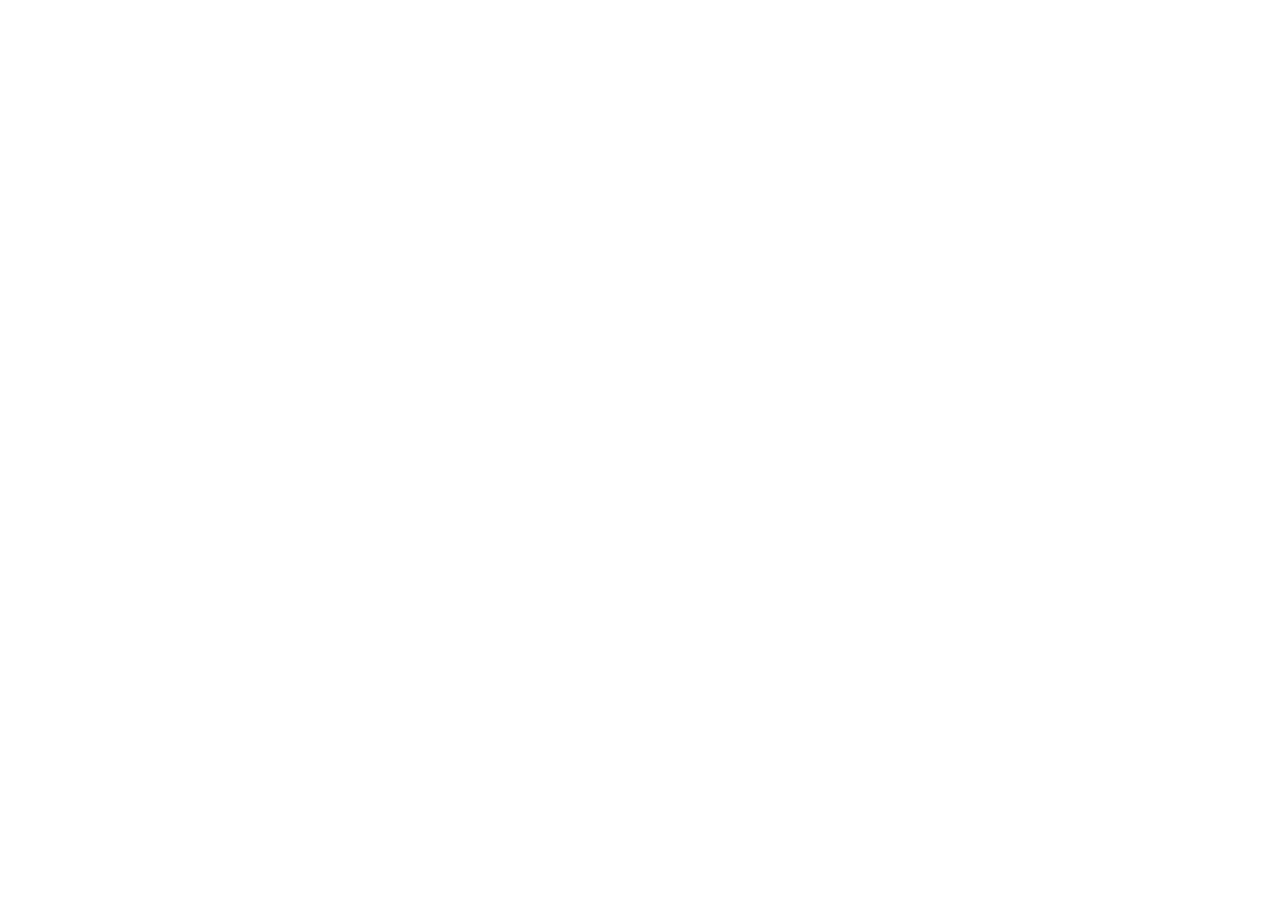
==== index.html @ 3ddba419 "Feat: Navbar (unfinished)" ====
<!DOCTYPE html>
<html lang="pt-br">
<head>
    <meta charset="UTF-8">
    <meta name="viewport" content="width=device-width, initial-scale=1.0">
    <title>Biolab</title>
    <link rel="stylesheet" href="/css/style.css">
</head>
<body>
    
</body>
</html>
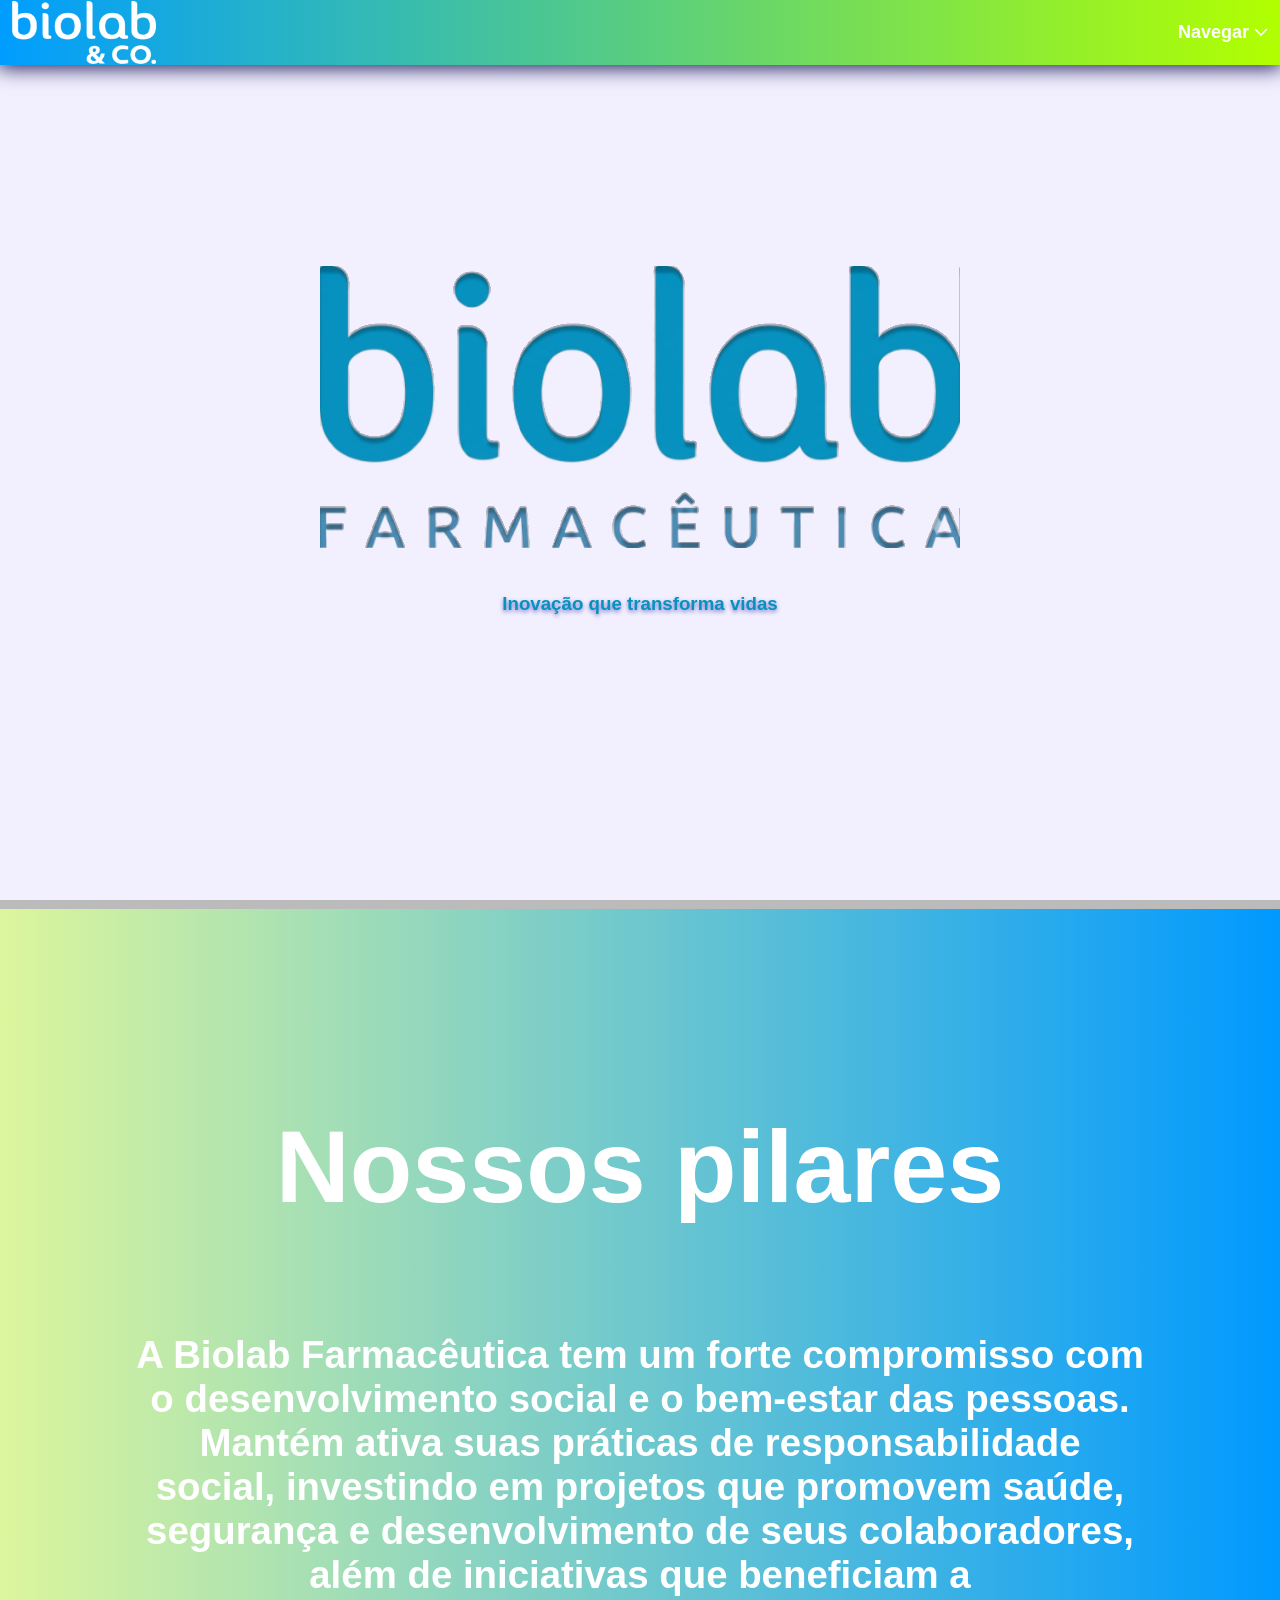
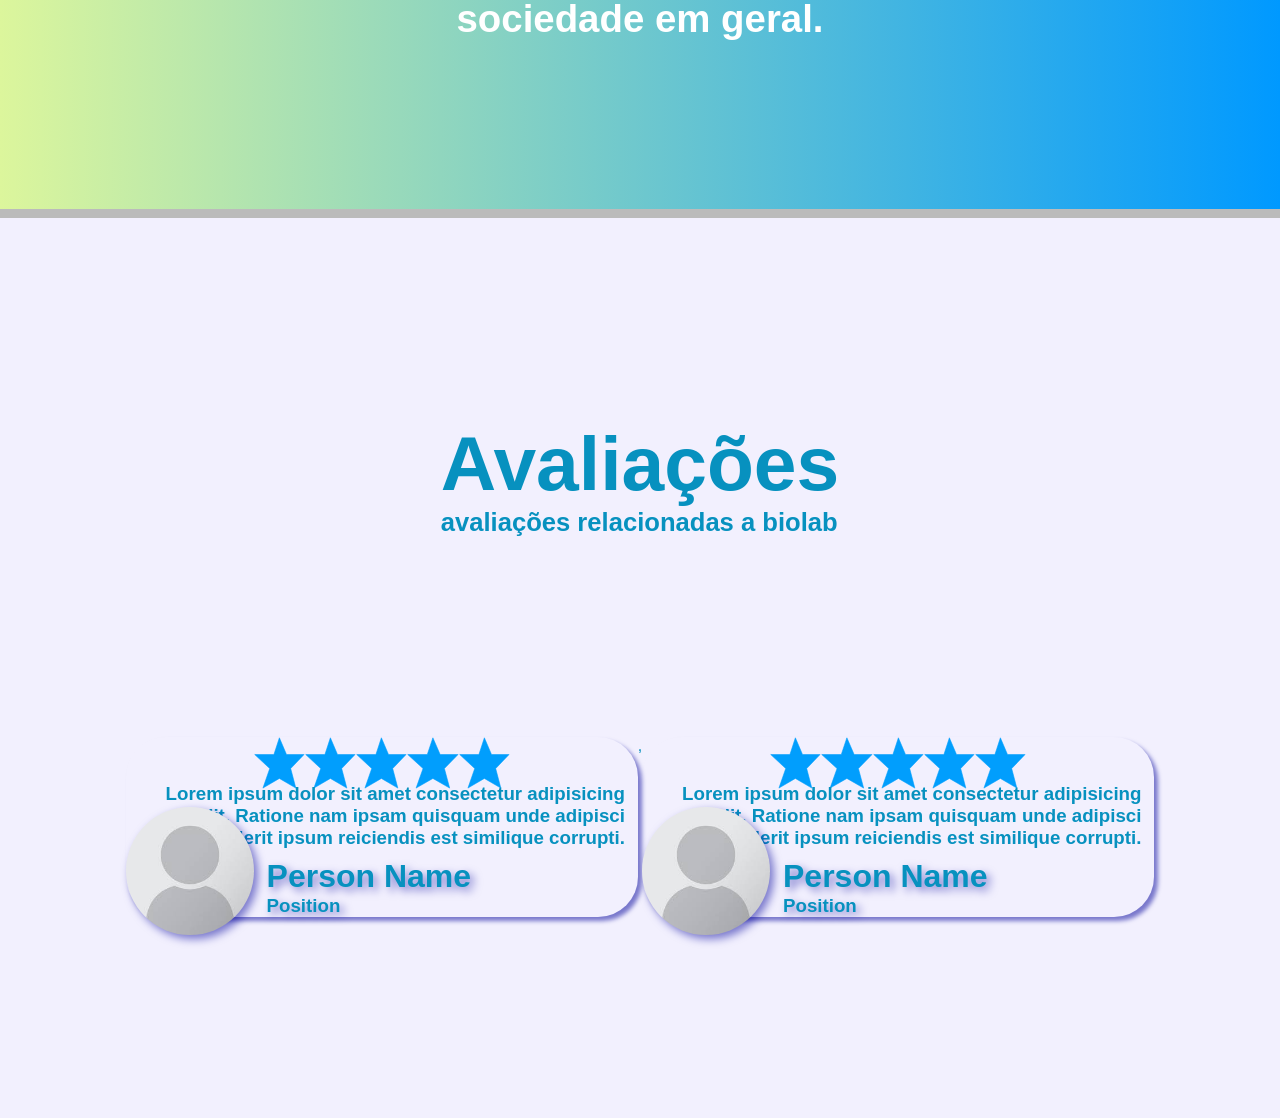
==== commit 849a5d6e: "Feat: Header, Navbar, Pillars and Testimunials." ====
--- a/index.html
+++ b/index.html
@@ -4,9 +4,17 @@
     <meta charset="UTF-8">
     <meta name="viewport" content="width=device-width, initial-scale=1.0">
     <title>Biolab</title>
-    <link rel="stylesheet" href="/css/style.css">
+    <link href="https://fonts.googleapis.com/css2?family=M+PLUS+Rounded+1c&family=Roboto:ital,wght@0,100..900;1,100..900&display=swap">
+    <link rel="stylesheet" href="/index.css">
+    <script type="module" src="./index.js"></script>
 </head>
 <body>
+    <app-navbar></app-navbar>
     
+    <div class="main">
+        <app-header></app-header>
+        <app-pillars></app-pillars>
+        <app-testimonials></app-testimonials>
+    </div>
 </body>
 </html>
--- a/index.css
+++ b/index.css
@@ -0,0 +1,12 @@
+*{
+    font-family: "Roboto", sans-serif;
+
+    margin: 0;
+    padding: 0;
+    box-sizing: border-box;
+    position: static;
+}
+
+body{
+    background: #F2F0FE;
+}
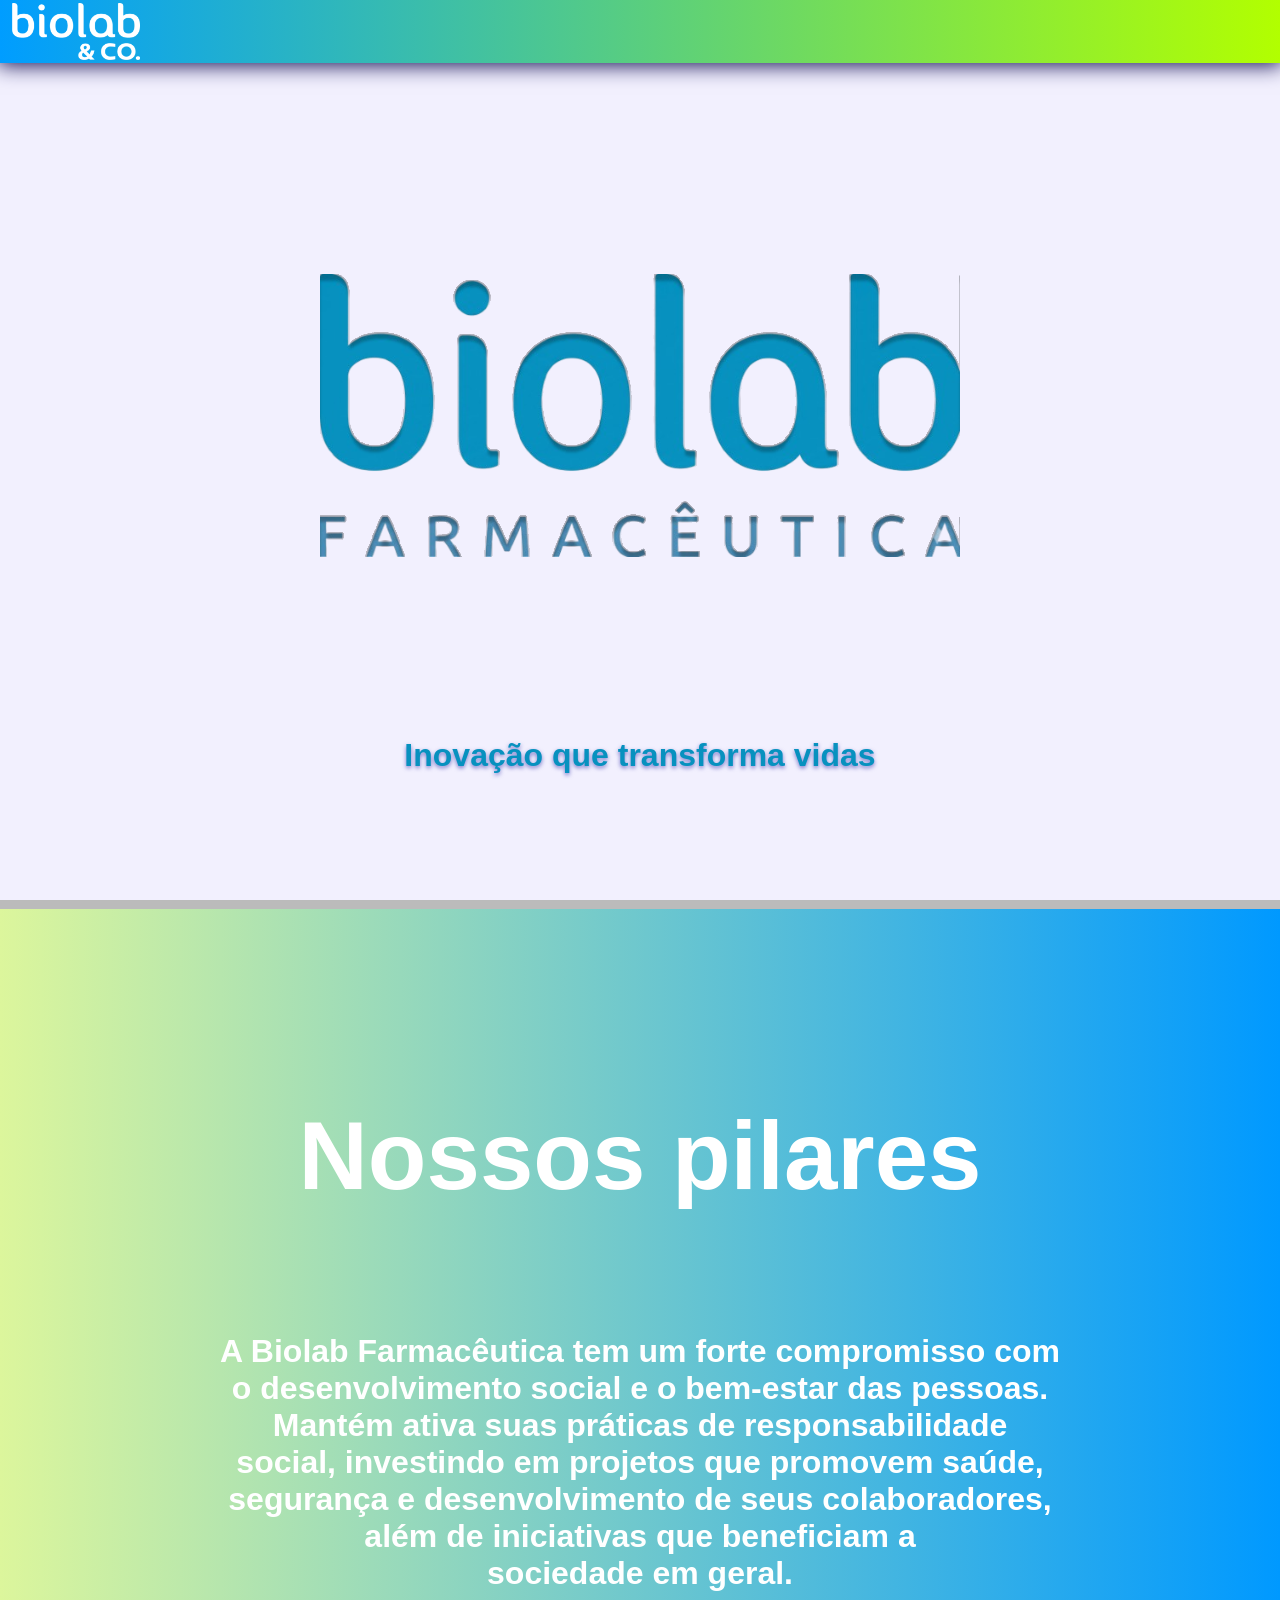
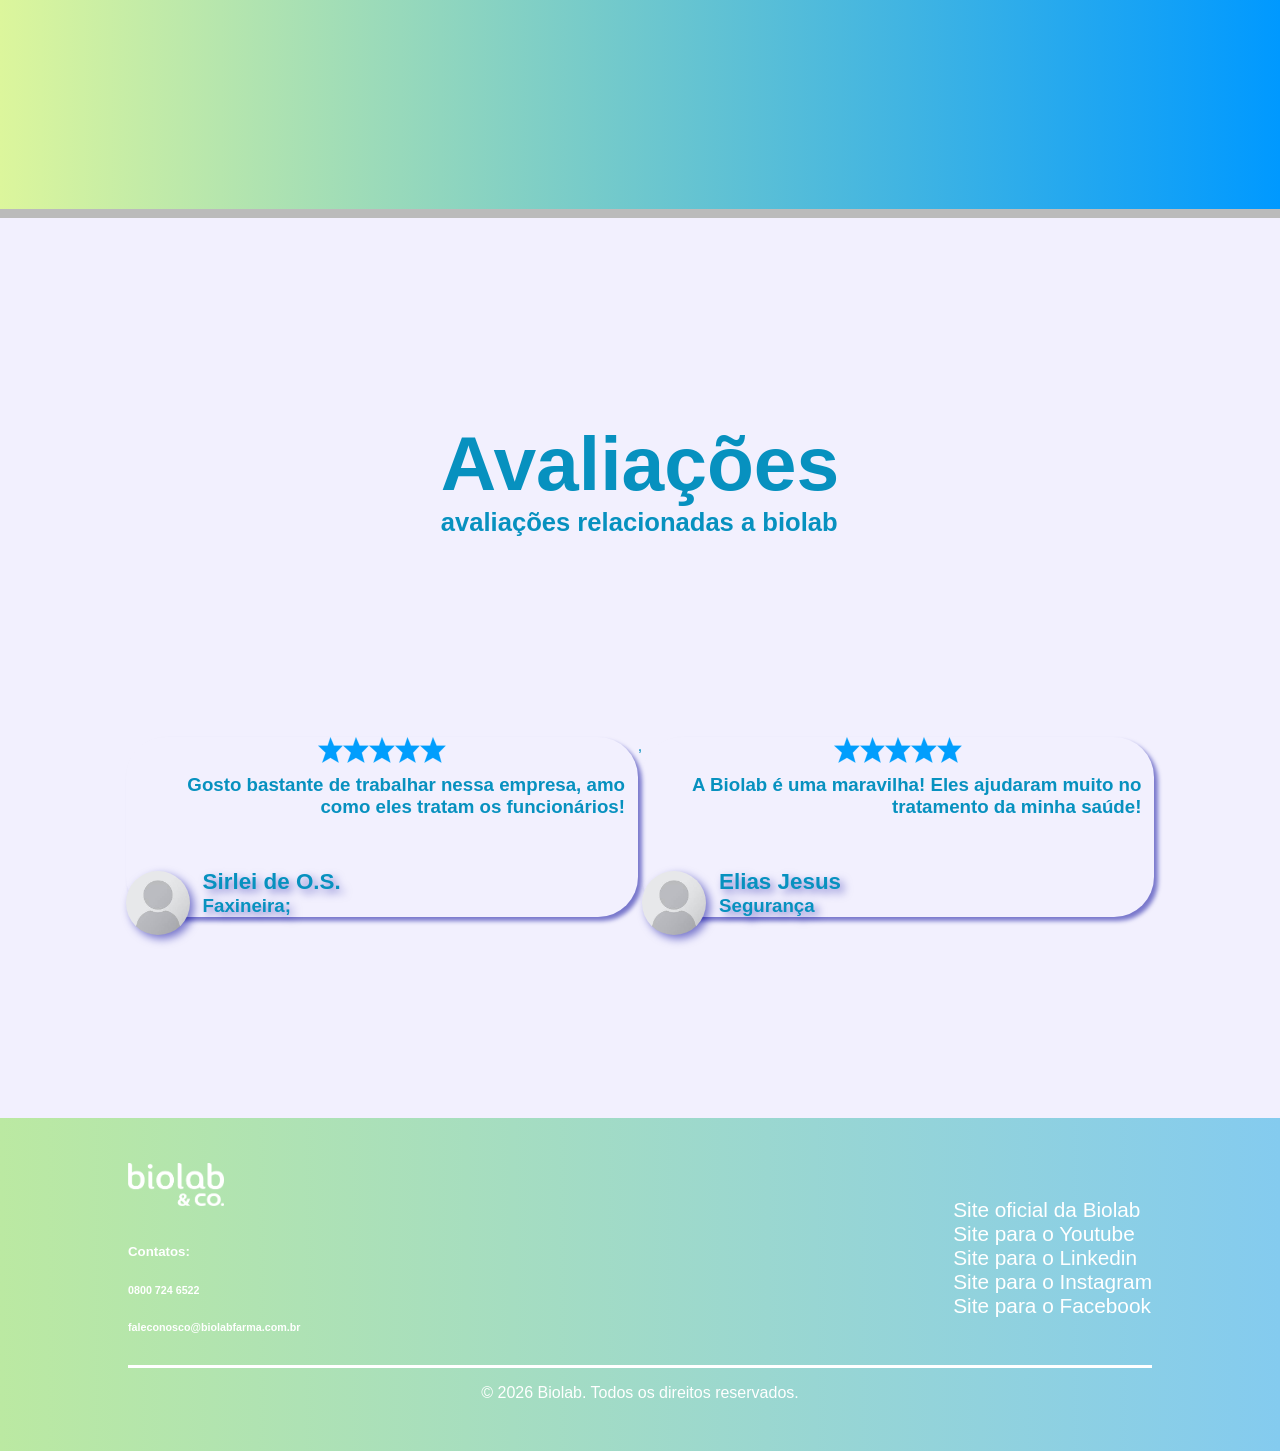
==== commit 2ff02aa2: ""Feat: Footer"" ====
--- a/index.html
+++ b/index.html
@@ -6,6 +6,7 @@
     <title>Biolab</title>
     <link href="https://fonts.googleapis.com/css2?family=M+PLUS+Rounded+1c&family=Roboto:ital,wght@0,100..900;1,100..900&display=swap">
     <link rel="stylesheet" href="/index.css">
+    <link rel="icon" href="assets/images/biolab_logo 1.svg">
     <script type="module" src="./index.js"></script>
 </head>
 <body>
@@ -15,6 +16,7 @@
         <app-header></app-header>
         <app-pillars></app-pillars>
         <app-testimonials></app-testimonials>
+        <app-footer></app-footer>
     </div>
 </body>
 </html>
